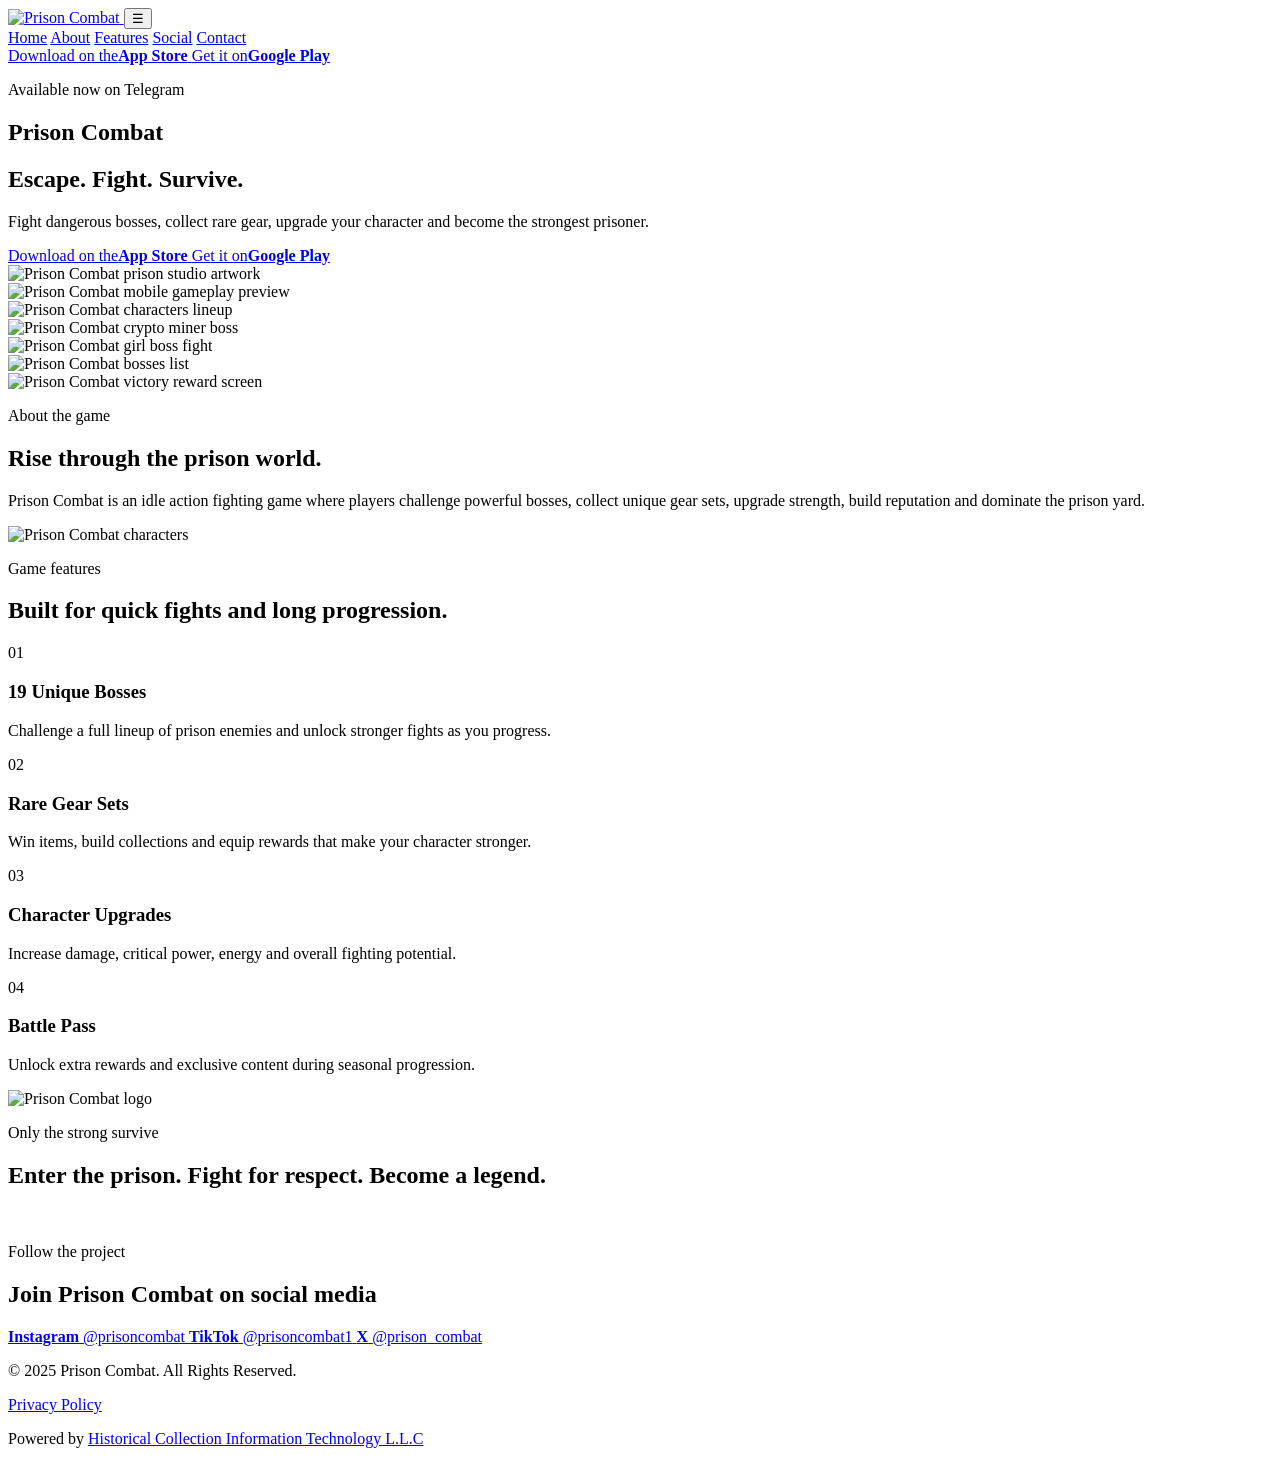
==== index.html @ 5f9e86f1 "Point App Store buttons to the live listing. Replace Telegram placeholder hrefs on the three App Sto" ====
<!DOCTYPE html>
<html lang="en">
<head>
  <meta charset="UTF-8" />
  <meta name="msvalidate.01" content="CE98CB8F4FC32F13D382E1F34D96C1E4" />
  <meta name="viewport" content="width=device-width, initial-scale=1.0" />
  <title>Prison Combat - Escape. Fight. Survive.</title>
  <meta name="description" content="Fight dangerous bosses, collect rare gear, upgrade your character and become the strongest prisoner in Prison Combat." />
  <link rel="preconnect" href="https://fonts.googleapis.com">
  <link rel="preconnect" href="https://fonts.gstatic.com" crossorigin>
  <link href="https://fonts.googleapis.com/css2?family=Anton&family=Inter:wght@400;500;600;700;800;900&display=swap" rel="stylesheet">
  <link rel="stylesheet" href="style.css" />
  <link rel="icon" type="image/png" href="favicon.png">
<meta property="og:title" content="Prison Combat - Escape. Fight. Survive.">
<meta property="og:description" content="Fight dangerous bosses, collect rare gear, upgrade your character and become the strongest prisoner in Prison Combat.">
<meta property="og:image" content="https://www.prisoncombat.net/logo2.png">
<meta property="og:url" content="https://www.prisoncombat.net/">
<meta property="og:type" content="website">
</head>
<body>
  <header class="site-header">
    <a class="brand" href="index.html" aria-label="Prison Combat home">
      <img src="logo1.png" alt="Prison Combat" />
    </a>

    <button class="nav-toggle" aria-label="Open menu" aria-expanded="false">☰</button>

    <nav class="site-nav">
      <a href="index.html#home">Home</a>
      <a href="index.html#about">About</a>
      <a href="index.html#features">Features</a>
      <a href="index.html#social">Social</a>
      <a href="contact.html">Contact</a>
    </nav>

    <div class="header-actions">
      <a class="store-badge small" href="https://apps.apple.com/ae/app/prison-combat/id6752228593" target="_blank" rel="noopener">
        <span>Download on the</span><strong>App Store</strong>
      </a>
      <a class="store-badge small" href="https://t.me/prisoncombat_bot" target="_blank" rel="noopener">
        <span>Get it on</span><strong>Google Play</strong>
      </a>
    </div>
  </header>

  <main>
    <section id="home" class="hero">
      <div class="hero-bg-grid"></div>
      <div class="hero-content">
        <p class="eyebrow">Available now on Telegram</p>
        <h1>Prison Combat</h1>
        <h2>Escape. Fight. Survive.</h2>
        <p class="hero-text">Fight dangerous bosses, collect rare gear, upgrade your character and become the strongest prisoner.</p>

        <div class="store-row">
          <a class="store-badge" href="https://apps.apple.com/ae/app/prison-combat/id6752228593" target="_blank" rel="noopener">
            <span>Download on the</span><strong>App Store</strong>
          </a>
          <a class="store-badge" href="https://t.me/prisoncombat" target="_blank" rel="noopener">
            <span>Get it on</span><strong>Google Play</strong>
          </a>
        </div>
      </div>

      <div class="hero-slider" aria-label="Prison Combat screenshots">
        <div class="slide active"><img src="photogallery1.jpg" alt="Prison Combat prison studio artwork" /></div>
        <div class="slide"><img src="photogallery2.jpg" alt="Prison Combat mobile gameplay preview" /></div>
        <div class="slide"><img src="photogallery3.jpg" alt="Prison Combat characters lineup" /></div>
        <div class="slide"><img src="photogallery4.jpg" alt="Prison Combat crypto miner boss" /></div>
        <div class="slide"><img src="photogallery5.jpg" alt="Prison Combat girl boss fight" /></div>
        <div class="slide"><img src="photogallery6.jpg" alt="Prison Combat bosses list" /></div>
        <div class="slide"><img src="photogallery7.jpg" alt="Prison Combat victory reward screen" /></div>
        <div class="slider-dots" aria-hidden="true"></div>
      </div>
    </section>

    <section id="about" class="section about-section">
      <div class="section-copy">
        <p class="eyebrow">About the game</p>
        <h2>Rise through the prison world.</h2>
        <p>Prison Combat is an idle action fighting game where players challenge powerful bosses, collect unique gear sets, upgrade strength, build reputation and dominate the prison yard.</p>
      </div>
      <div class="about-card">
        <img src="photogallery3.jpg" alt="Prison Combat characters" />
      </div>
    </section>

    <section id="features" class="section features-section">
      <div class="section-heading centered">
        <p class="eyebrow">Game features</p>
        <h2>Built for quick fights and long progression.</h2>
      </div>
      <div class="features-grid">
        <article class="feature-card">
          <span>01</span>
          <h3>19 Unique Bosses</h3>
          <p>Challenge a full lineup of prison enemies and unlock stronger fights as you progress.</p>
        </article>
        <article class="feature-card">
          <span>02</span>
          <h3>Rare Gear Sets</h3>
          <p>Win items, build collections and equip rewards that make your character stronger.</p>
        </article>
        <article class="feature-card">
          <span>03</span>
          <h3>Character Upgrades</h3>
          <p>Increase damage, critical power, energy and overall fighting potential.</p>
        </article>
        <article class="feature-card">
          <span>04</span>
          <h3>Battle Pass</h3>
          <p>Unlock extra rewards and exclusive content during seasonal progression.</p>
        </article>
      </div>
    </section>

    <section class="brand-showcase" aria-label="Prison Combat brand showcase">
      <img src="logo2.png" alt="Prison Combat logo" />
      <div class="brand-showcase-text">
        <p class="eyebrow">Only the strong survive</p>
        <h2>Enter the prison. Fight for respect. Become a legend.</h2>
      </div>
    </section>

    <section id="social" class="social-section">
      <img class="social-watermark" src="logo2.png" alt="" aria-hidden="true" />
      <div class="section-heading centered social-copy">
        <p class="eyebrow">Follow the project</p>
        <h2>Join Prison Combat on social media</h2>
      </div>
      <div class="social-grid">
        <a href="https://www.instagram.com/prisoncombat/" target="_blank" rel="noopener" class="social-card">
          <strong>Instagram</strong>
          <span>@prisoncombat</span>
        </a>
        <a href="https://www.tiktok.com/@prisoncombat1" target="_blank" rel="noopener" class="social-card">
          <strong>TikTok</strong>
          <span>@prisoncombat1</span>
        </a>
        <a href="https://x.com/prison_combat" target="_blank" rel="noopener" class="social-card">
          <strong>X</strong>
          <span>@prison_combat</span>
        </a>
      </div>
    </section>
  </main>

  <footer class="site-footer">
    <p>© 2025 Prison Combat. All Rights Reserved.</p>
    <p>
    <a href="privacy-policy.html">Privacy Policy</a>
     </p>
    
    <p>Powered by <a href="https://historicalcollectionit.com" target="_blank" rel="noopener">Historical Collection Information Technology L.L.C</a></p>
  </footer>

  <script src="main.js"></script>
</body>
</html>
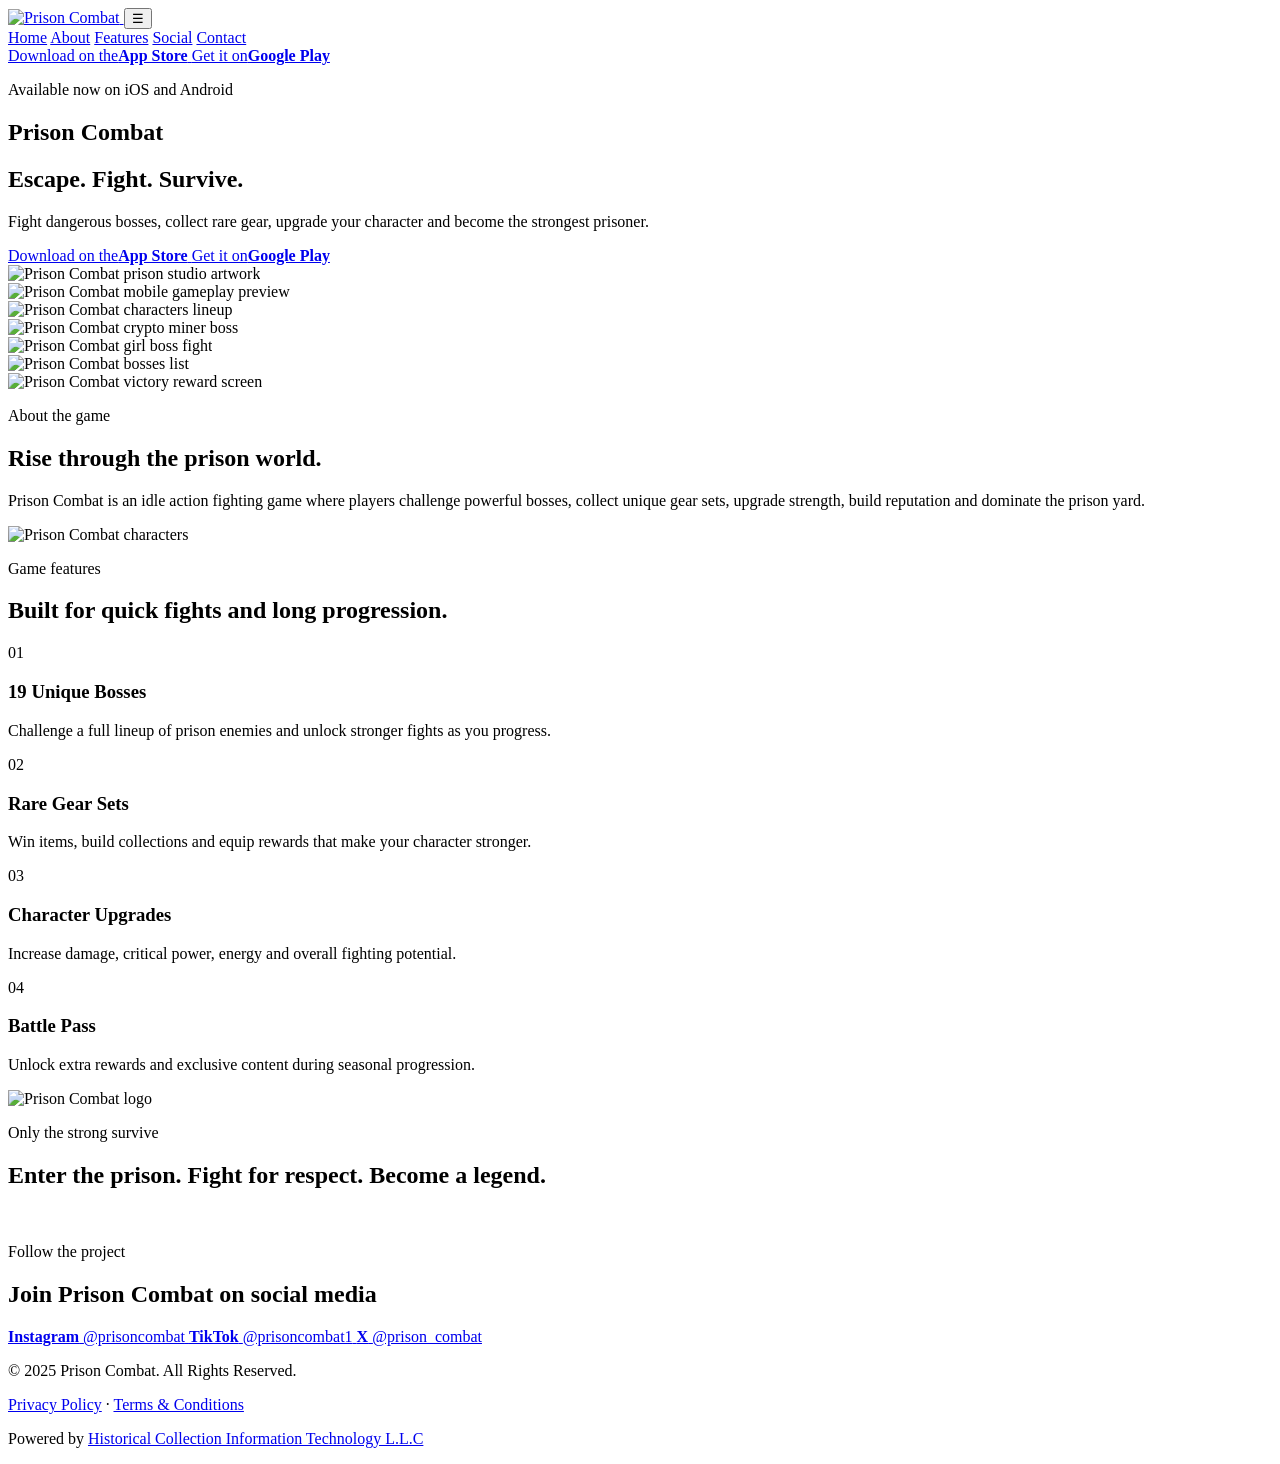
==== commit 7667066e: "Link terms in footer and correct Google Play buttons" ====
--- a/index.html
+++ b/index.html
@@ -37,7 +37,7 @@
       <a class="store-badge small" href="https://apps.apple.com/ae/app/prison-combat/id6752228593" target="_blank" rel="noopener">
         <span>Download on the</span><strong>App Store</strong>
       </a>
-      <a class="store-badge small" href="https://t.me/prisoncombat_bot" target="_blank" rel="noopener">
+      <a class="store-badge small" href="https://play.google.com/store/apps/details?id=com.prisoncombat.game" target="_blank" rel="noopener">
         <span>Get it on</span><strong>Google Play</strong>
       </a>
     </div>
@@ -47,7 +47,7 @@
     <section id="home" class="hero">
       <div class="hero-bg-grid"></div>
       <div class="hero-content">
-        <p class="eyebrow">Available now on Telegram</p>
+        <p class="eyebrow">Available now on iOS and Android</p>
         <h1>Prison Combat</h1>
         <h2>Escape. Fight. Survive.</h2>
         <p class="hero-text">Fight dangerous bosses, collect rare gear, upgrade your character and become the strongest prisoner.</p>
@@ -56,7 +56,7 @@
           <a class="store-badge" href="https://apps.apple.com/ae/app/prison-combat/id6752228593" target="_blank" rel="noopener">
             <span>Download on the</span><strong>App Store</strong>
           </a>
-          <a class="store-badge" href="https://t.me/prisoncombat" target="_blank" rel="noopener">
+          <a class="store-badge" href="https://play.google.com/store/apps/details?id=com.prisoncombat.game" target="_blank" rel="noopener">
             <span>Get it on</span><strong>Google Play</strong>
           </a>
         </div>
@@ -147,9 +147,7 @@
 
   <footer class="site-footer">
     <p>© 2025 Prison Combat. All Rights Reserved.</p>
-    <p>
-    <a href="privacy-policy.html">Privacy Policy</a>
-     </p>
+    <p><a href="privacy-policy.html">Privacy Policy</a> · <a href="terms-and-conditions.html">Terms &amp; Conditions</a></p>
     
     <p>Powered by <a href="https://historicalcollectionit.com" target="_blank" rel="noopener">Historical Collection Information Technology L.L.C</a></p>
   </footer>
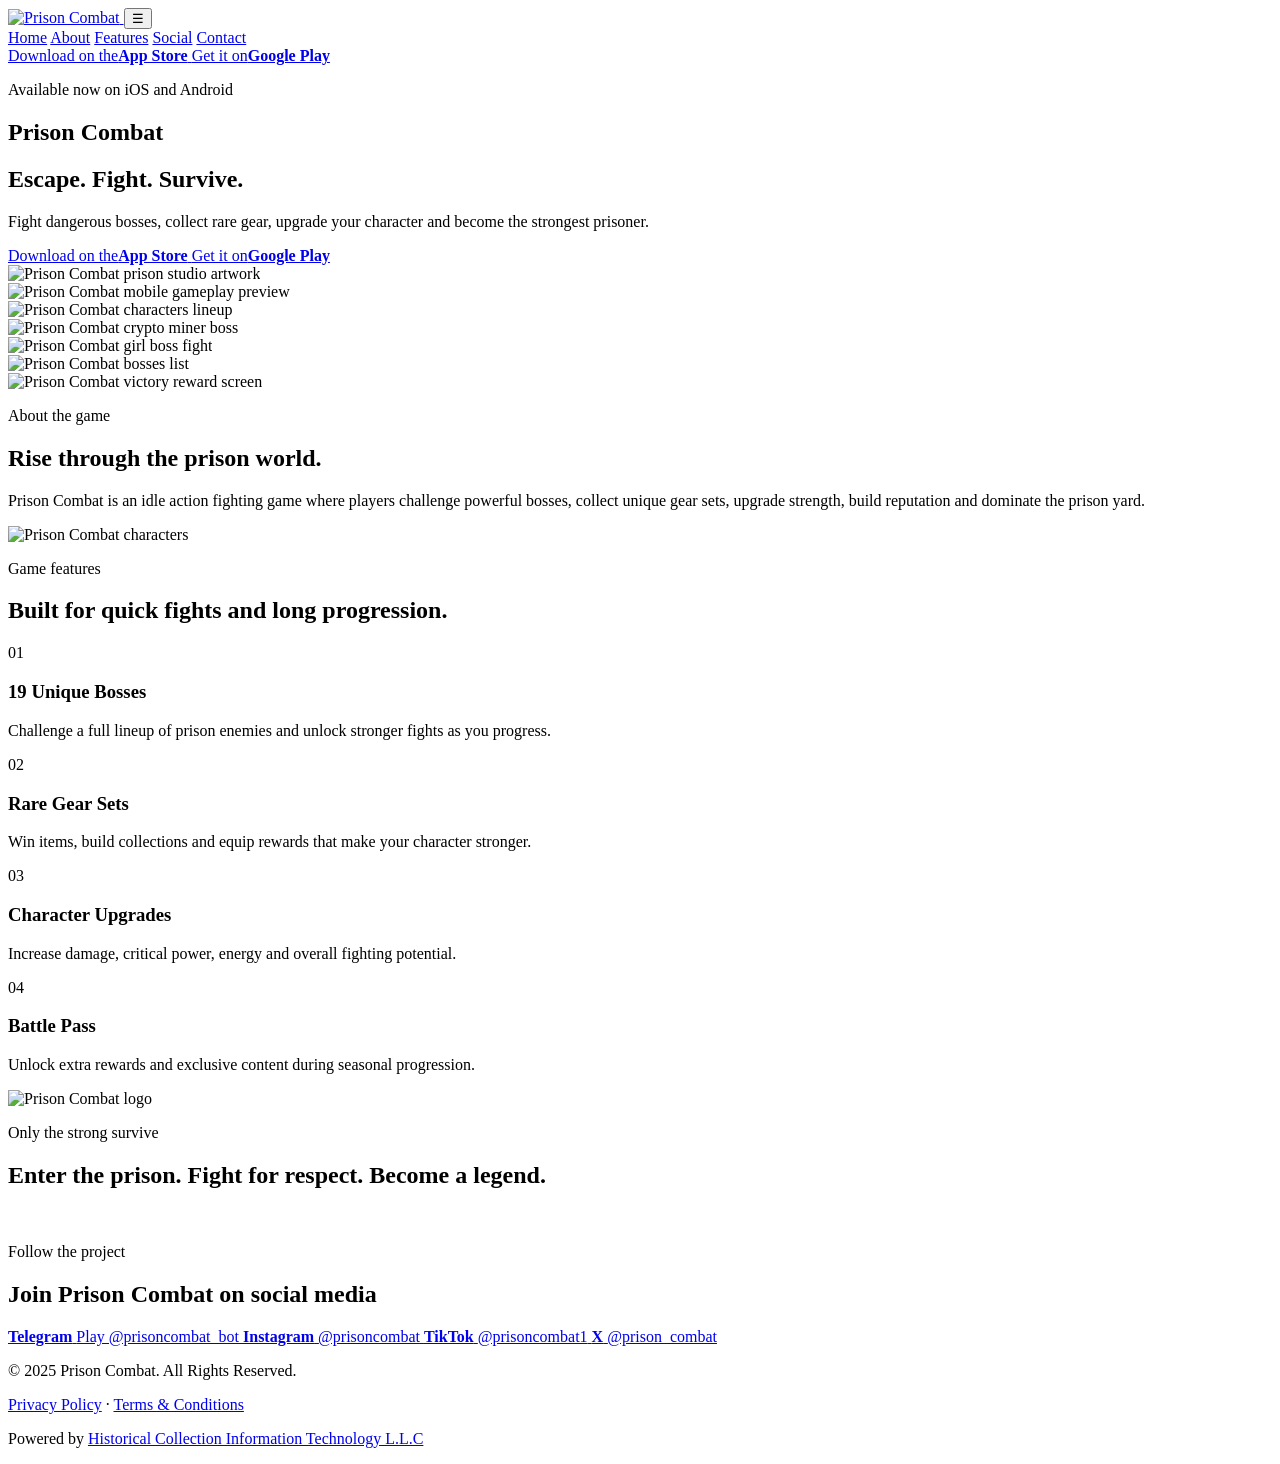
==== commit f54aeaea: "Add Telegram game card to social section" ====
--- a/index.html
+++ b/index.html
@@ -129,6 +129,10 @@
         <h2>Join Prison Combat on social media</h2>
       </div>
       <div class="social-grid">
+        <a href="https://t.me/prisoncombat_bot" target="_blank" rel="noopener" class="social-card social-card-telegram" aria-label="Play Prison Combat on Telegram">
+          <strong>Telegram</strong>
+          <span>Play @prisoncombat_bot</span>
+        </a>
         <a href="https://www.instagram.com/prisoncombat/" target="_blank" rel="noopener" class="social-card">
           <strong>Instagram</strong>
           <span>@prisoncombat</span>
